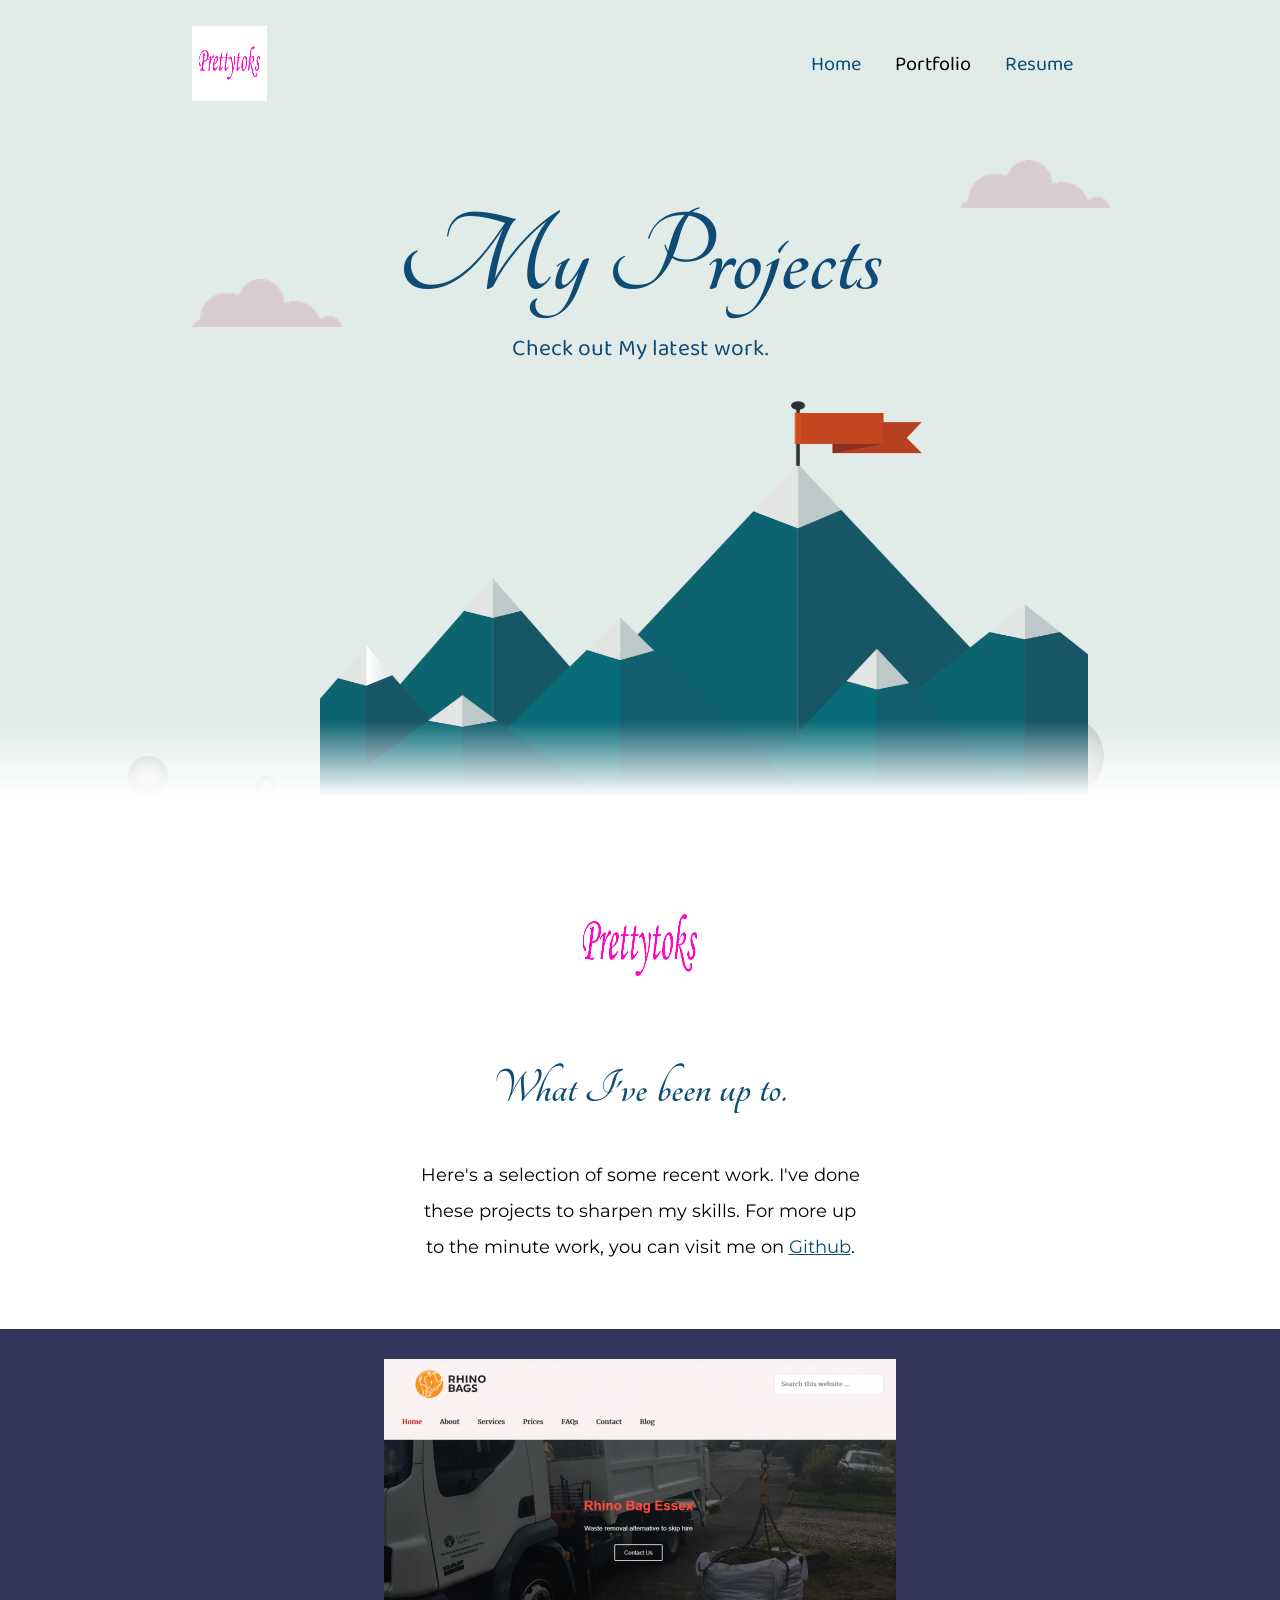
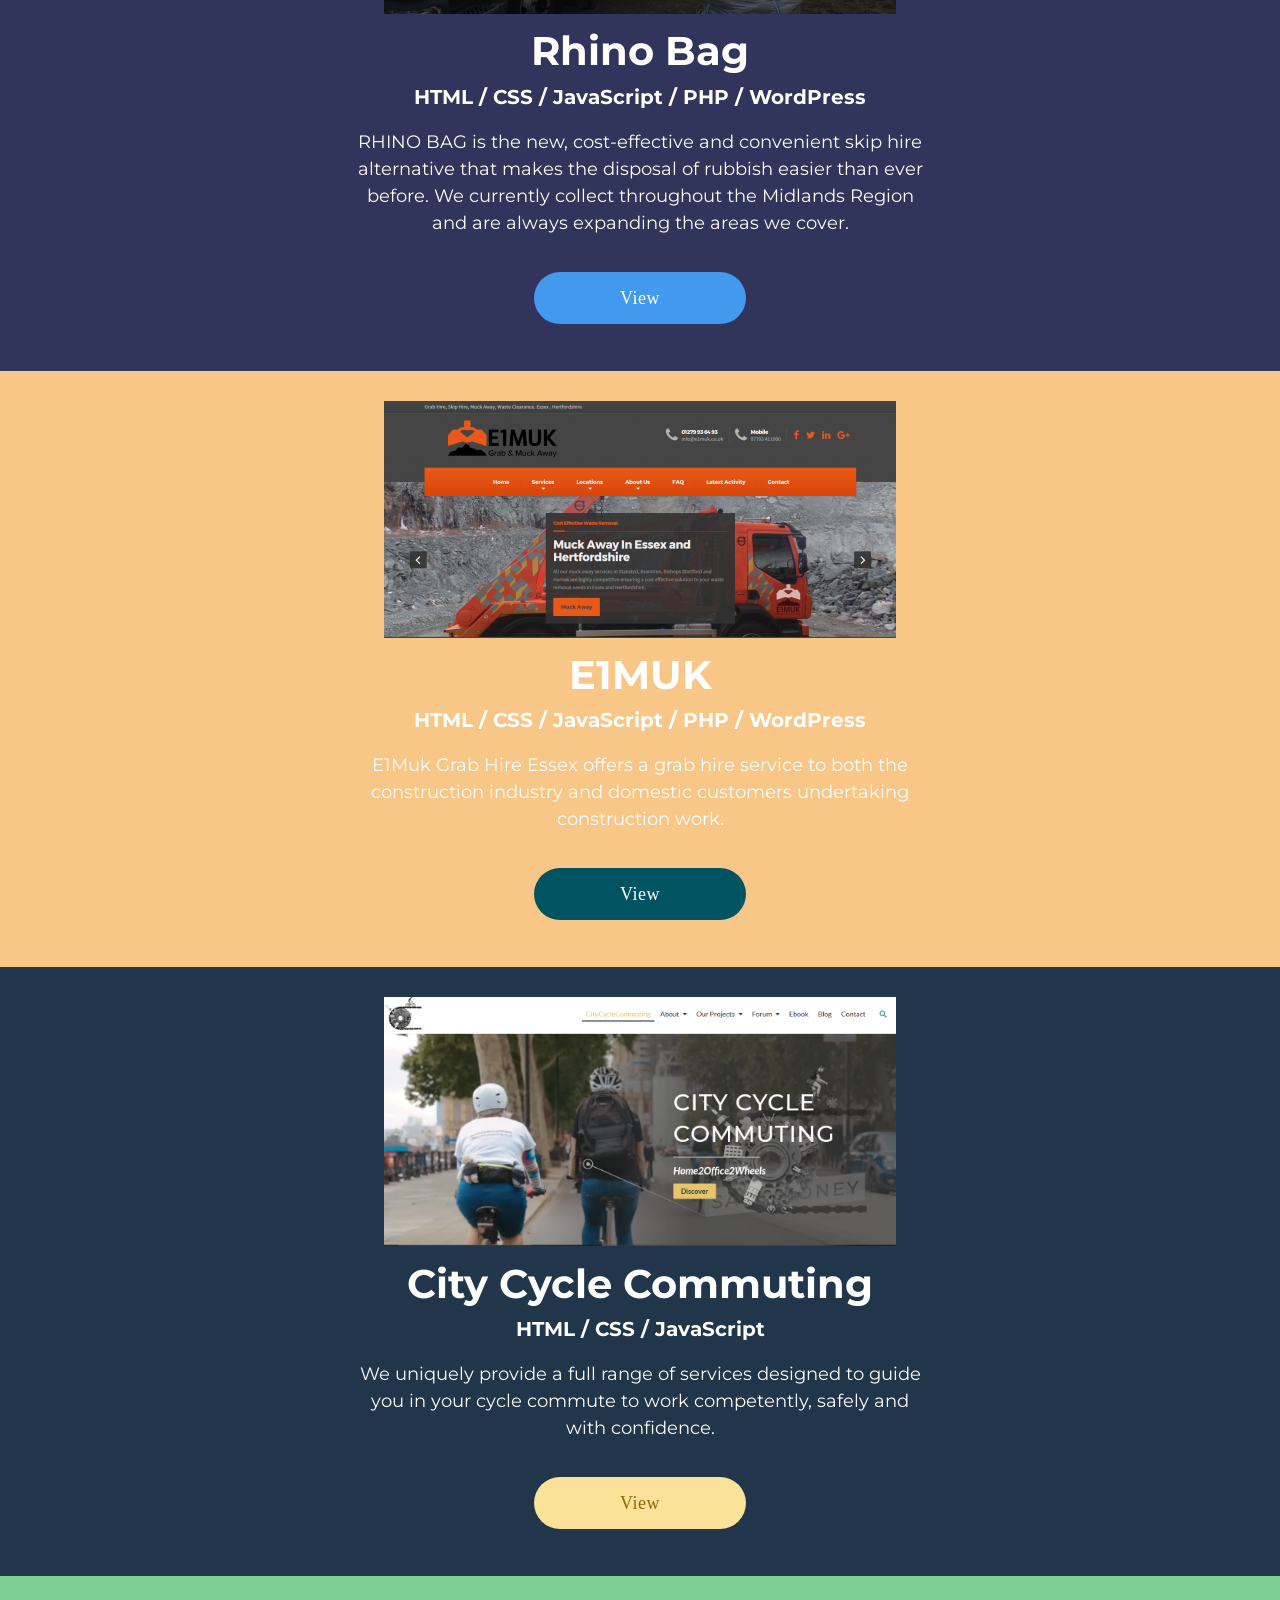
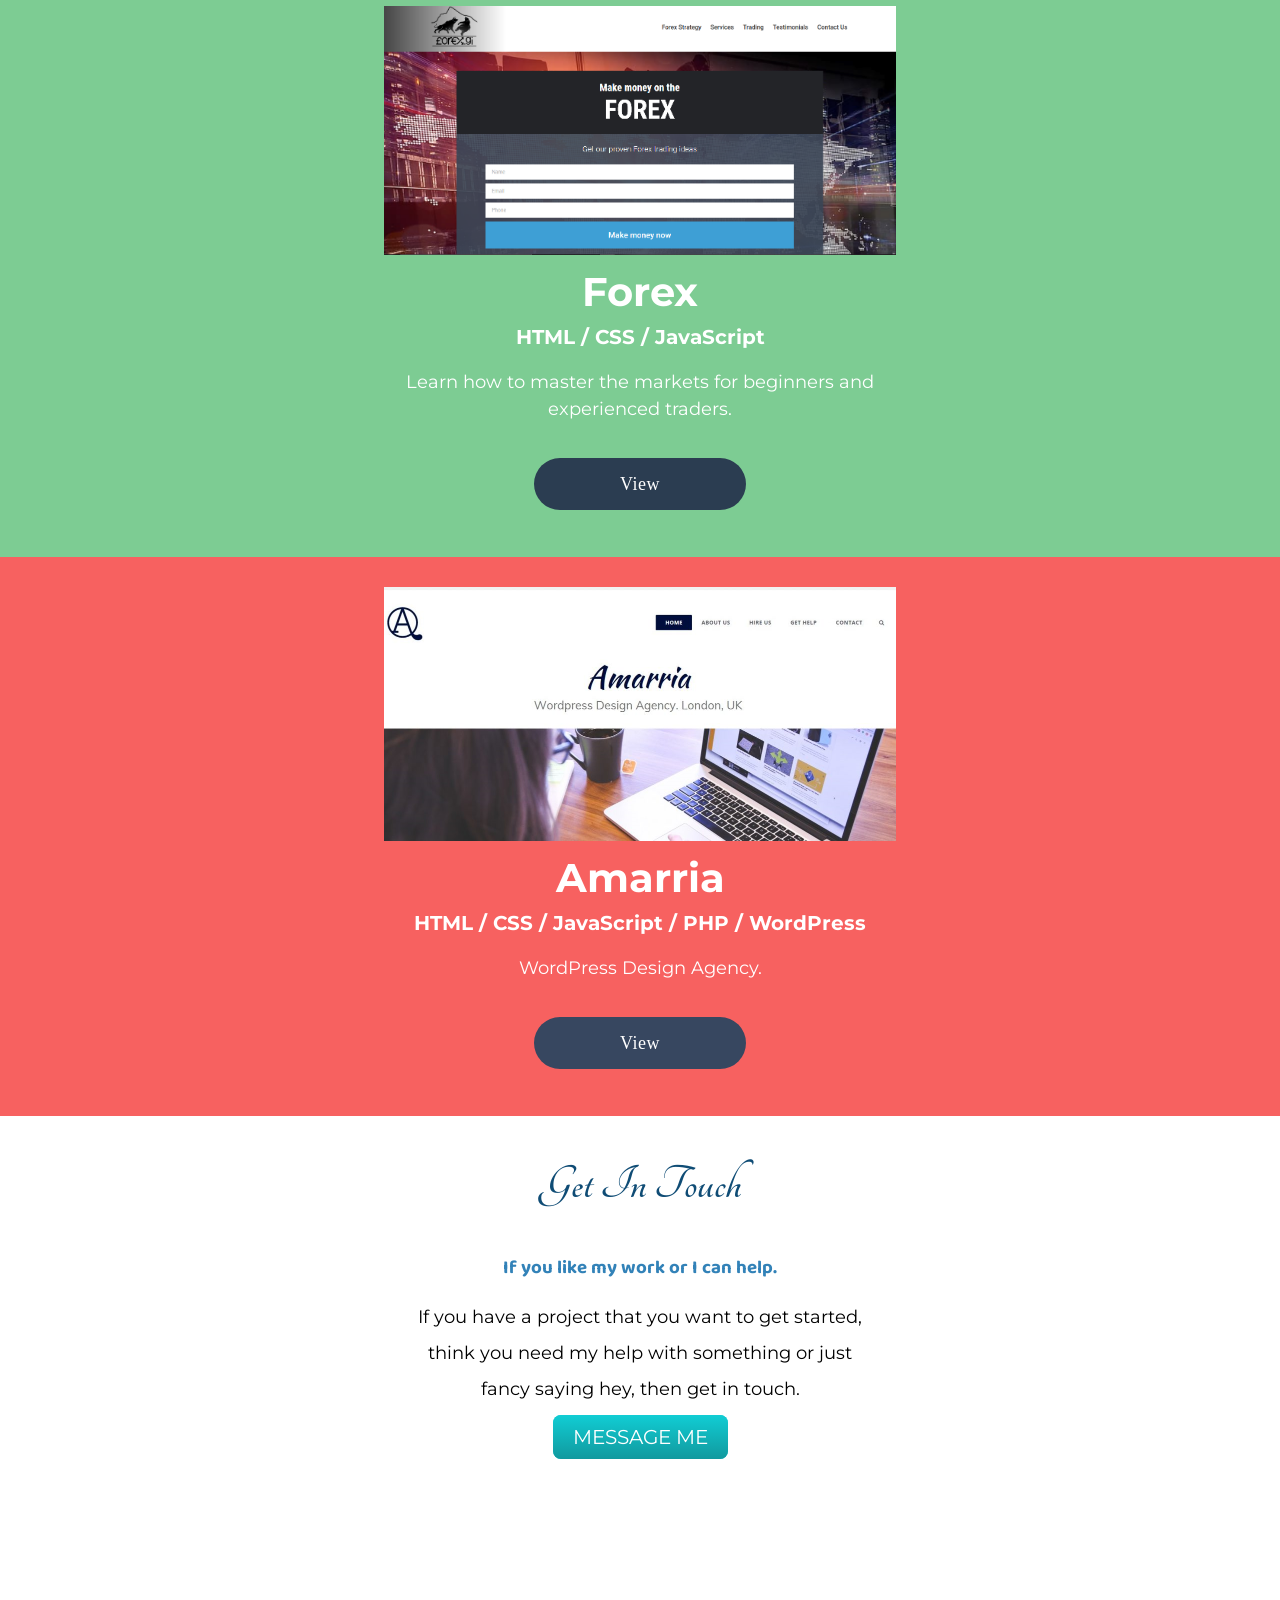
==== portfolio.html @ 6b9c1d4a "Link edit" ====
<!DOCTYPE html>
<html>
<head>
    <meta charset="utf-8">
    <title>Prettytoks</title>
    <link rel="stylesheet" type="text/css" href="style.css">
    <link rel="stylesheet" type="text/css" href="https://maxcdn.bootstrapcdn.com/font-awesome/4.7.0/css/font-awesome.min.css">
    <link href="https://fonts.googleapis.com/css?family=Montserrat|Baloo+Chettan+2|Tangerine&display=swap" rel="stylesheet">
    <link rel="icon" href="img/logo.png">
</head>
<body>
    <header>
        <img class="logo" src="img/logo.png">
        <nav>
            <ul>
                <li><a href="index.html">Home</a></li>
                <li><a class="active" href="portfolio.html">Portfolio</a></li>
                <li><a href="https://drive.google.com/file/d/1O6JESWXCIF2w8oDTI8jrohvckq7s5BS3/view?usp=sharing">Resume</a></li>
            </ul>
        </nav>
    </header>
    <div class="top-container">
        <img id="top-cloud" src="img/cloud.png" alt="cloud">
        <div class="Intro">
            <h1 id="h1">My Projects</h1>
            <p id="p1">Check out My latest work.</p>
        </div>
        <img id="bottom-cloud" src="img/cloud.png" alt="cloud">
        <img id="mountain" src="img/mountain2.png" alt="mountain-img">
        <div class="bubbles">
            <div class="bubble"></div>
            <div class="bubble"></div>
            <div class="bubble"></div>
            <div class="bubble"></div>
            <div class="bubble"></div>
            <div class="bubble"></div>
            <div class="bubble"></div>
            <div class="bubble"></div>
            <div class="bubble"></div>
            <div class="bubble"></div>
        </div>
    </div>
    <div class="middle-container">
        <div class="profile">
            <img class="midlogo" src="img/logo.png" alt="profilepic">
            <h2>What I've been up to.</h2>
            <p class="p2">Here's a selection of some recent work. I've done these projects to sharpen my skills. For more up to the minute work, you can visit me on <a class="projectslink" href="https://github.com/prettytoks">Github</a>.</p>
        </div>
        <div class="project1">
            <div class="content">
                <img class="project_img" src="img/project1.png">
                <h2 class="head">Rhino Bag </h2>
                <h3 class="head3">HTML / CSS / JavaScript / PHP / WordPress</h3>
                <p class="p3">RHINO BAG is the new, cost-effective and convenient skip hire alternative that makes the disposal of rubbish easier than ever before. We currently collect throughout the Midlands Region and are always expanding the areas we cover.</p>
                <a class="mainbtn" href="http://rhinobag.co.uk">View</a>
            </div>
        </div>
        <div class="project2">
            <div class="content">
                <img class="project_img" src="img/project2.png">
                <h2 class="head">E1MUK</h2>
                <h3 class="head3">HTML / CSS / JavaScript / PHP / WordPress</h3>
                <p class="p3">E1Muk Grab Hire Essex offers a grab hire service to both the construction industry and domestic customers undertaking construction work.</p>
                <a class="mainbtn btn2" href="http://e1muk.co.uk">View</a>
            </div>
        </div>
        <div class="project3">
            <div class="content">
                <img class="project_img" src="img/project3.png">
                <h2 class="head">City Cycle Commuting</h2>
                <h3 class="head3">HTML / CSS / JavaScript</h3>
                <p class="p3">We uniquely provide a full range of services designed to guide you in your cycle commute to work competently, safely and with confidence.</p>
                <a class="mainbtn btn3" href="https://citycyclecommuting.co.uk">View</a>
            </div>
        </div>
        <div class="project4">
            <div class="content">
                <img class="project_img" src="img/project4.png">
                <h2 class="head">Forex</h2>
                <h3 class="head3">HTML / CSS / JavaScript </h3>
                <p class="p3">Learn how to master the markets for beginners and experienced traders.</p>
                <a class="mainbtn btn4" href="https://forex.gi">View</a>
            </div>
        </div>
        <div class="project5">
            <div class="content">
                <img class="project_img" src="img/project5.png">
                <h2 class="head">Amarria</h2>
                <h3 class="head3">HTML / CSS / JavaScript / PHP / WordPress</h3>
                <p class="p3">WordPress Design Agency.</p>
                <a class="mainbtn btn5" href="http://prettytoks.tk">View</a>
            </div>
        </div>
        <div id="contact" class="contact-me">
            <h2>Get In Touch</h2>
            <h3>If you like my work or I can help.</h3>
            <p class="p2">If you have a project that you want to get started, think you need my help with something or just fancy saying hey, then get in touch.</p>
            <a class="btn" href="mailto:prettytoks@gmail.com">MESSAGE ME</a>
        </div>
    </div>
    <footer id="f">
        <img class="flogo" src="img/logo.png">
        <div class="link">
            <a class="footer-link" href="index.html">Home</a>
            <a class="footer-link" href="portfolio.html">Portfolio</a>
            <a class="footer-link" href="https://drive.google.com/file/d/1O6JESWXCIF2w8oDTI8jrohvckq7s5BS3/view?usp=sharing">Resume</a>
        </div>
        <div class="footer-social-icons">
            <ul>
                <li><a href="https://www.github.com/prettytoks"><i class="fa fa-github" aria-hidden="true"></i></a></li>
                <li><a href="https://stackoverflow.com/users/5584033/cindy-ogidi"><i class="fa fa-stack-overflow" aria-hidden="true"></i></a></li>
                <li><a href="https://www.linkedin.com/in/cindy-ogidi-5b65b1109"><i class="fa fa-linkedin" aria-hidden="true"></i></a></li>
                <li><a href="https://www.instagram.com/prettytoks"><i class="fa fa-instagram" aria-hidden="true"></i></a></li>
            </ul>
        </div>
        <p class="copyright">© 2021 <a href="http://prettytoks.tk" class="f-link">Prettytoks.</a> All rights reserved.</p>
    </footer>
    <script type="text/javascript" src="main.js"></script>
</body>
</html>
---- style.css ----
body{
	margin: 0;
}
h1{
	color: #0f4c75;
	font-family: 'Tangerine', cursive;
	font-size: 135px;
	margin: 50px auto 0 auto;
  text-align: center;
}
#h1{
  color: #0f4c75;
	font-family: 'Tangerine', cursive;
	font-size: 120px;
	margin: 50px auto 0 auto;
  text-align: center;
}
#p1{
	color: #0f4c75;
	font-family: 'Baloo Chettan 2', cursive;
	font-size: 23px;
	font-weight: 400;
  text-align: center;
  margin: 0;
}
.p2{
    line-height: 2;
	display: block;
	font-family: 'Montserrat', sans-serif;
	font-weight: normal;
	font-size: 18px;
	padding: 0 15% 0 15%;
}
h2{
   color: #0f4c75;
   font-family: 'Tangerine', cursive;
   font-size: 50px;
}
h3{
  font-family: 'Baloo Chettan 2', cursive;	
  color: #3282b8;
  padding: 0;
}
.h3_1{
  color: #000;
}
.head{
  color: #fff;
  font-family: 'Montserrat', sans-serif;
  font-size: 40px;
  line-height: 0;
}
.head3{
  color: #fff;
  font-family: 'Montserrat', sans-serif;
  font-size: 20px;
  padding: 0;
}
p{
	line-height: 2;
	display: block;
	font-family: 'Montserrat', sans-serif;
	font-weight: normal;
	font-size: 16px;
	padding: 0 auto 0 auto;
}
.p3{
  line-height: 1.5;
	font-family: 'Montserrat', sans-serif;
	font-weight: normal;
	font-size: 18px;
  padding: 0 5% 0 5%;
  color: #fff;
}
.projectslink{
  color: #0f4c75;
  font-family: 'Montserrat', sans-serif;
}
.projectslink:hover{
  color: #000;
}
hr{
	margin: 80px auto 80px auto;
	border-style: dotted none none;
	border-width: 5px;
	width: 5%;
	border-color: #3282b8;

}
.f-link{
  color: orange;
  text-decoration: none;
}

header{
  background-color: #e1ebe8;
  display: flex;
  justify-content: space-between;
  align-items: center;
  padding: 2% 15%;
}
.logo{
	width: 75px;
	height: 75px;
	cursor: pointer;
}
ul{
	list-style: none;
}
ul li{
	display: inline-block;
	padding: 0px 15px;
}
ul li a{
	transition: all 0.3s ease 0s;
	text-decoration: none;
	font-size: 20px;
	font-family: 'Baloo Chettan 2', cursive;
	color: #0f4c75;
}
ul li a.active{
	color: black;
}
ul li a:hover{
	color: #1b262c;
}
.top-container {
  width: 100%;
  height: 650px;
  background-color: #e1ebe8;
  margin: 0;
  position: relative;
  overflow: hidden;
  padding-top: 20px;
}
.top-container:before {
  content: '';
  position: absolute;
  bottom: 0;
  width: 100%;
  height: 75px;
  z-index: 1000;
  background: linear-gradient(transparent, #fff);
}
.bubbles{
  position: absolute;
  width: 100%;
  height: 100%;
  top: 0;
  left: 0;
  overflow: hidden;
  z-index: 0;
  background: transparent;
}
.bubble{
  position: absolute;
  bottom: 0;
  background: radial-gradient( #fff,#666666);
  border-radius: 50%;
  opacity: 0.4;
  animation: flying 10s infinite ease-in;
}
.bubble:nth-child(1){
  width: 40px;
  height: 40px;
  left: 10%;
  animation-duration: 8s;
}
.bubble:nth-child(2){
  width: 20px;
  height: 20px;
  left: 20%;
  animation-duration: 5s;
  animation-delay: 1s;
}
.bubble:nth-child(3){
  width: 50px;
  height: 50px;
  left: 35%;
  animation-duration: 5s;
  animation-delay: 2s;
}
.bubble:nth-child(4){
  width: 80px;
  height: 80px;
  left: 50%;
  animation-duration: 10s;
  animation-delay: 0s;
}
.bubble:nth-child(5){
  width: 35px;
  height: 35px;
  left: 55%;
  animation-duration: 6s;
  animation-delay: 1s;
}
.bubble:nth-child(6){
  width: 45px;
  height: 45px;
  left: 40%;
  animation-duration: 8s;
  animation-delay: 3s;
}
.bubble:nth-child(7){
  width: 25px;
  height: 25px;
  left: 75%;
  animation-duration: 7s;
  animation-delay: 2s;
}
.bubble:nth-child(8){
  width: 80px;
  height: 80px;
  left: 80%;
  animation-duration: 6s;
  animation-delay: 1s;
}
.bubble:nth-child(9){
  width: 15px;
  height: 15px;
  left: 70%;
  animation-duration: 9s;
  animation-delay: 0s;
}
.bubble:nth-child(10){
  width: 40px;
  height: 40px;
  left: 25%;
  animation-duration: 5s;
  animation-delay: 3s;
}
@keyframes flying{
  0%{
    bottom: -100px;
    transform: translateX(0);
  }
  50%{
    transform: translateX(100px);
  }
  100%{
    bottom: 1480px;
    transform: translateX(-200px);
  }
}
.middle-container{
	background-color: white;
	text-align: center;
}
.profile{
	width: 50%;
	margin-left: 25%;
	margin-bottom: 5%;
}
.skills {
  width: 50%;
  margin-left: 25%;
  text-align: center;
}
.skill_img{
  width: 80px;
  margin: 0 15px;
}
.project1{
  width: 100%;
  height: auto;
  background: #31355b;
}
.content{
  width: 50%;
  margin-left: 25%;
  padding-bottom: 30px;
}
.project_img{
  width: 80%;
  height: auto;
  padding: 30px 0 0 0;
}
.mainbtn{
  color: #fff;
  background: #4299ed;
  border-radius: 30px;
  padding: 16px 86px;
  text-align: center;
  letter-spacing: 0.5px;
  text-decoration: none;
  line-height: 86px;
  font-size: 18px;
  margin-top: 30px;
  transition: 0.8s all;
  margin-bottom: 40px;
}
.mainbtn:hover{
  color:#fff;
  background: #1680e6;
}
.btn2{
	background: #005361;
}
.btn2:hover{
	background: #00272e;
}
.btn3{
	color: #8c6c07;
    background: #fae298;
}
.btn3:hover{
	background: #f8d467;
	color: #8c6c07;
}
.btn4{
  background: #2b3d51;
}
.btn4:hover{
  background: #192430;
}  
.btn5{
  background: #374760;
}
.btn5:hover{
  background: #242f40;
}
.project2{
  width: 100%;
  height: auto;
  background: #f8c687;
}
.project3{
	width: 100%;
    height: auto;
	background: #21364b;
}
.project4{
  width: 100%;
  height: auto;
  background: #7dcc93;
}
.project5{
  width: 100%;
  height: auto;
  background: #f76160;
}
.contact-me{
	width: 50%;
	margin-left: 25%;
	margin-bottom: 20%;
}

#top-cloud {
  position: absolute;
  right: 14%;
  top: 5%;
  z-index: 9;
}

#bottom-cloud {
  position: absolute;
  left: 14%;
  bottom: 70%;
  z-index: 10;
}
#mountain{
  position: absolute;
	width: 60%;
	height: 400px;
	bottom: 0;
  left: 25%;
  z-index: 1;
  
}
.midlogo{
	width: 140px;
	height: 140px;
	padding-top: 80px;
}
#f{
	position: fixed;
  bottom: 0;
  overflow: hidden;
  z-index: -1;
	background-color: #1b262c;
	width: 100%;
	height: 220px;
	
}
.flogo{
	width: 85px;
	height: 85px;
	position: absolute;
	left: 15%;
	top: 33%;
}
.link{
	display: flex;
	position: absolute;
	top: 5%;
	left: 41%;
}
.footer-link{
  color: #11999E;
  font-family: 'Baloo Chettan 2', cursive;
  margin: 15px 12px;
  text-decoration: none;
  font-size: 20px;
}

.footer-link:hover {
  color: #EAF6F6;
}
.footer-social-icons ul{
    margin: 0px;
    padding: 0px;
    display: flex;
    position: absolute;
    top: 40%;
    left: 50%;
    transform: translate(-50%);
}
.footer-social-icons ul li{
    margin: 0 15px;
    list-style: none;
}
.footer-social-icons ul li a{
    position: relative;
    display: block;
    width: 70px;
    height: 70px;
    text-align: center;
    line-height: 70px;
    background: #fff;
    border-radius: 50%;
    font-size: 30px;
    color: #666;
    transition: -5s;
}
.footer-social-icons ul li a:before{
    content: "";
    position: absolute;
    left: 0;
    width: 100%;
    height: 100%;
    border-radius: 50%;
    background: #11999E;
    transition: .5s;
    transform: scale(.9);
    z-index: -1;
}
.footer-social-icons ul li a:hover:before{
    transform: scale(1.1);
    box-shadow: 0 0 15px #11999E;
}
.footer-social-icons ul li a:hover{
    color: #11999E;
    box-shadow: 0 0 5px #11999E;
    text-shadow: 0 0 5px #11999E;
}
.copyright {
  position: absolute;
  bottom: 1%;
  left: 41%;
  text-align: center;	
  color: #EAF6F6;
  font-size: 0.85rem;
}
.btn {
  background: #11cdd4;
  background-image: -webkit-linear-gradient(top, #11cdd4, #11999e);
  background-image: -moz-linear-gradient(top, #11cdd4, #11999e);
  background-image: -ms-linear-gradient(top, #11cdd4, #11999e);
  background-image: -o-linear-gradient(top, #11cdd4, #11999e);
  background-image: linear-gradient(to bottom, #11cdd4, #11999e);
  -webkit-border-radius: 25;
  -moz-border-radius: 225;
  border-radius: 8px;
  font-family: 'Montserrat', sans-serif;
  color: #ffffff;
  font-size: 20px;
  padding: 10px 20px 10px 20px;
  text-decoration: none;
}

.btn:hover {
  background: #30e3cb;
  background-image: -webkit-linear-gradient(top, #30e3cb, #2bc4ad);
  background-image: -moz-linear-gradient(top, #30e3cb, #2bc4ad);
  background-image: -ms-linear-gradient(top, #30e3cb, #2bc4ad);
  background-image: -o-linear-gradient(top, #30e3cb, #2bc4ad);
  background-image: linear-gradient(to bottom, #30e3cb, #2bc4ad);
  text-decoration: none;
}

.showcase{
  height: auto;
  background: #fff;
  padding-top: 10%;
  text-align: center;
}

.card-conatiner{
  width: 60%;
}

.card{
  margin: 3% 2%;
  border: 1px solid #3282b8;
  display: inline-block;
  justify-content: space-between;
}

.card-img-top{
  width: 100%;
  height: 9rem;
}

.butn{
  transition: all 0.3s ease 0s;
  text-decoration: none;
  font-size: 1.2rem;
  font-family: 'Baloo Chettan 2', cursive;
  color: #0f4c75;
  padding: 0 3%;
}

.butn:hover{
  color: #000;
}

@media screen and (max-width: 1050px){
  header{
    padding: 3% 5%;
  }
  .logo{
    width: 180px;
    height: 180px;
  }
  ul li a{
    font-size: 3rem;
  }
  h1{
    font-size: 250px;
    margin: 280px auto 0 auto;
  }
  #h1{
    font-size: 220px;
    margin: 280px auto 0 auto;
  }
  #p1{
    font-size: 3rem;
  }
  .top-container {
    height: 1400px;
  }
  #top-cloud{
    right: 4%;
    top: 10%;
    width: 250px;
    height: auto;
  }
  #bottom-cloud{
    width: 250px;
    height: auto;
    left: 2%;
    bottom: 45%;
  }
  #mountain{
    width: 100%;
    height: 650px;
    left: 0;
    bottom: 0;
  }
  .profile{
    width: 90%;
    margin-left: 5%;
  }
  .midlogo{
    width: 310px;
    height: 310px;
  }
  h2{
    font-size: 140px;
  }
  .p2{
    line-height: 1.2;
    font-size: 60px;
    padding: 0;
  }
  hr{
    width: 10%;
    border-width: 10px;
  }
  .skills{
    width: 90%;
    margin-left: 5%;
  }
  .timelineContent{
    width: 90%;
  }
  h3{
    font-size: 60px;
  }
  p{
    line-height: 1.2;
    font-size: 60px;
  }
  .head{
    font-size: 80px;
    line-height: 1.2;
  }
  .head3{
    font-size: 54px;
    line-height: 1;
  }
  .p3{
    font-size: 45px;
  }
  .front{
    width: 45%;
  }
  .py{
    width: 45%;
  }
  .btn{
    font-size: 40px;
    border-radius: 35px;
  }
  .content{
    width: 90%;
    margin-left: 5%;
    padding-bottom: 30px;
  }
  .skill_img{
    width: 160px;
  }
  .project_img{
    width: 100%;
    height: auto;
    padding: 10% 0 5% 0;
  }
  .mainbtn{
    line-height: 200px;
    padding: 20px 150px;
    border-radius: 0%;
    font-size: 30px;
  }
  .contact-me{
    margin-bottom: 100%;
    width: 90%;
    margin-left: 5%;
  }
  #f{
    height: 800px;
  }
  .flogo{
    top: 10%;
    left: 38%;
    width: 240px;
    height: 240px;
  }
  .link{
    top: 45%;
    left: 20%;
  }
  .footer-link{
    font-size: 50px;
  }
  .switch{
    font-size: 50px;
    padding: 28px 35px;
    right: 27%;
  }
  .footer-social-icons ul{
    top: 62%;
    left: 50%;
  }
  .footer-social-icons ul li a{
    width: 150px;
    height: 150px;
    font-size: 80px;
    line-height: 145px;
  }
  .copyright{
    font-size: 2rem;
    left: 16%;
  }
  .card-container{
    width: 100%;
    height: auto;
    margin: 1% 0;
  }
  .card{
    display: block;
    width: 100%;
    margin: 3% 35%;
  }
}
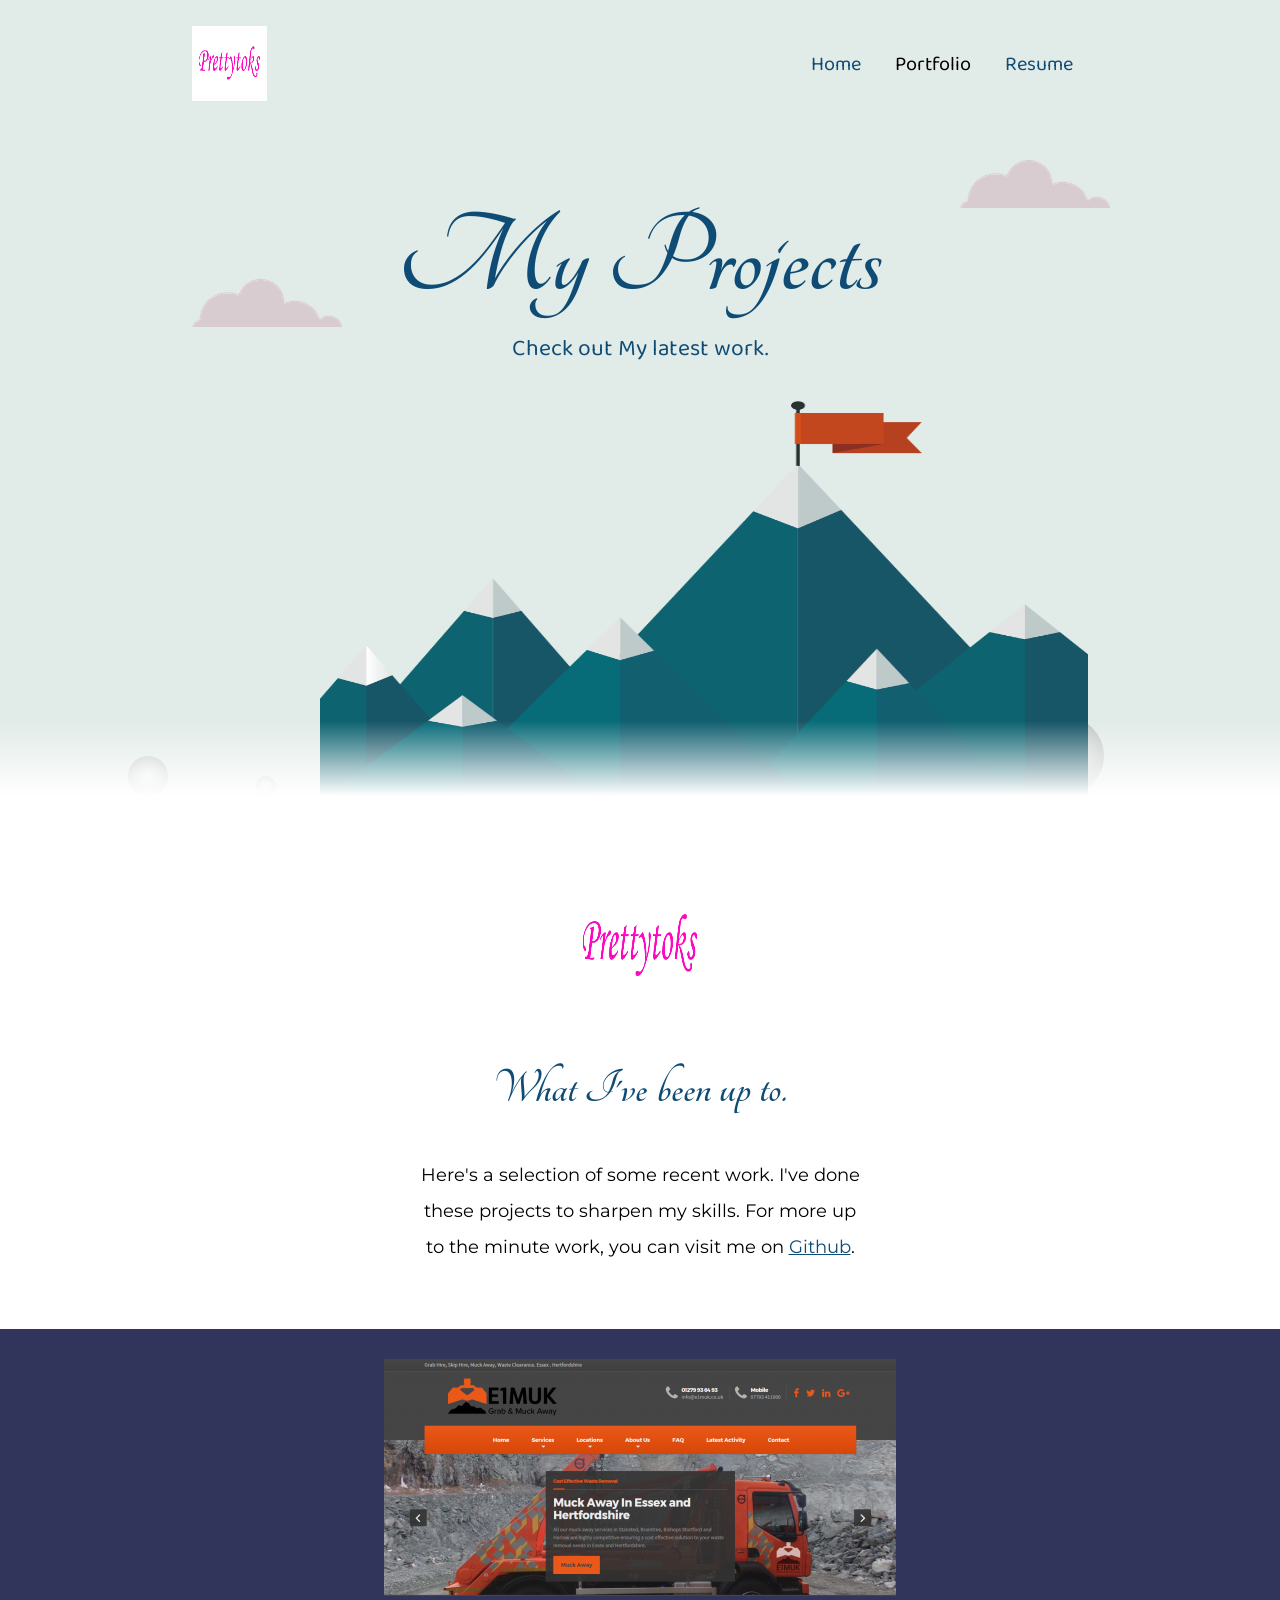
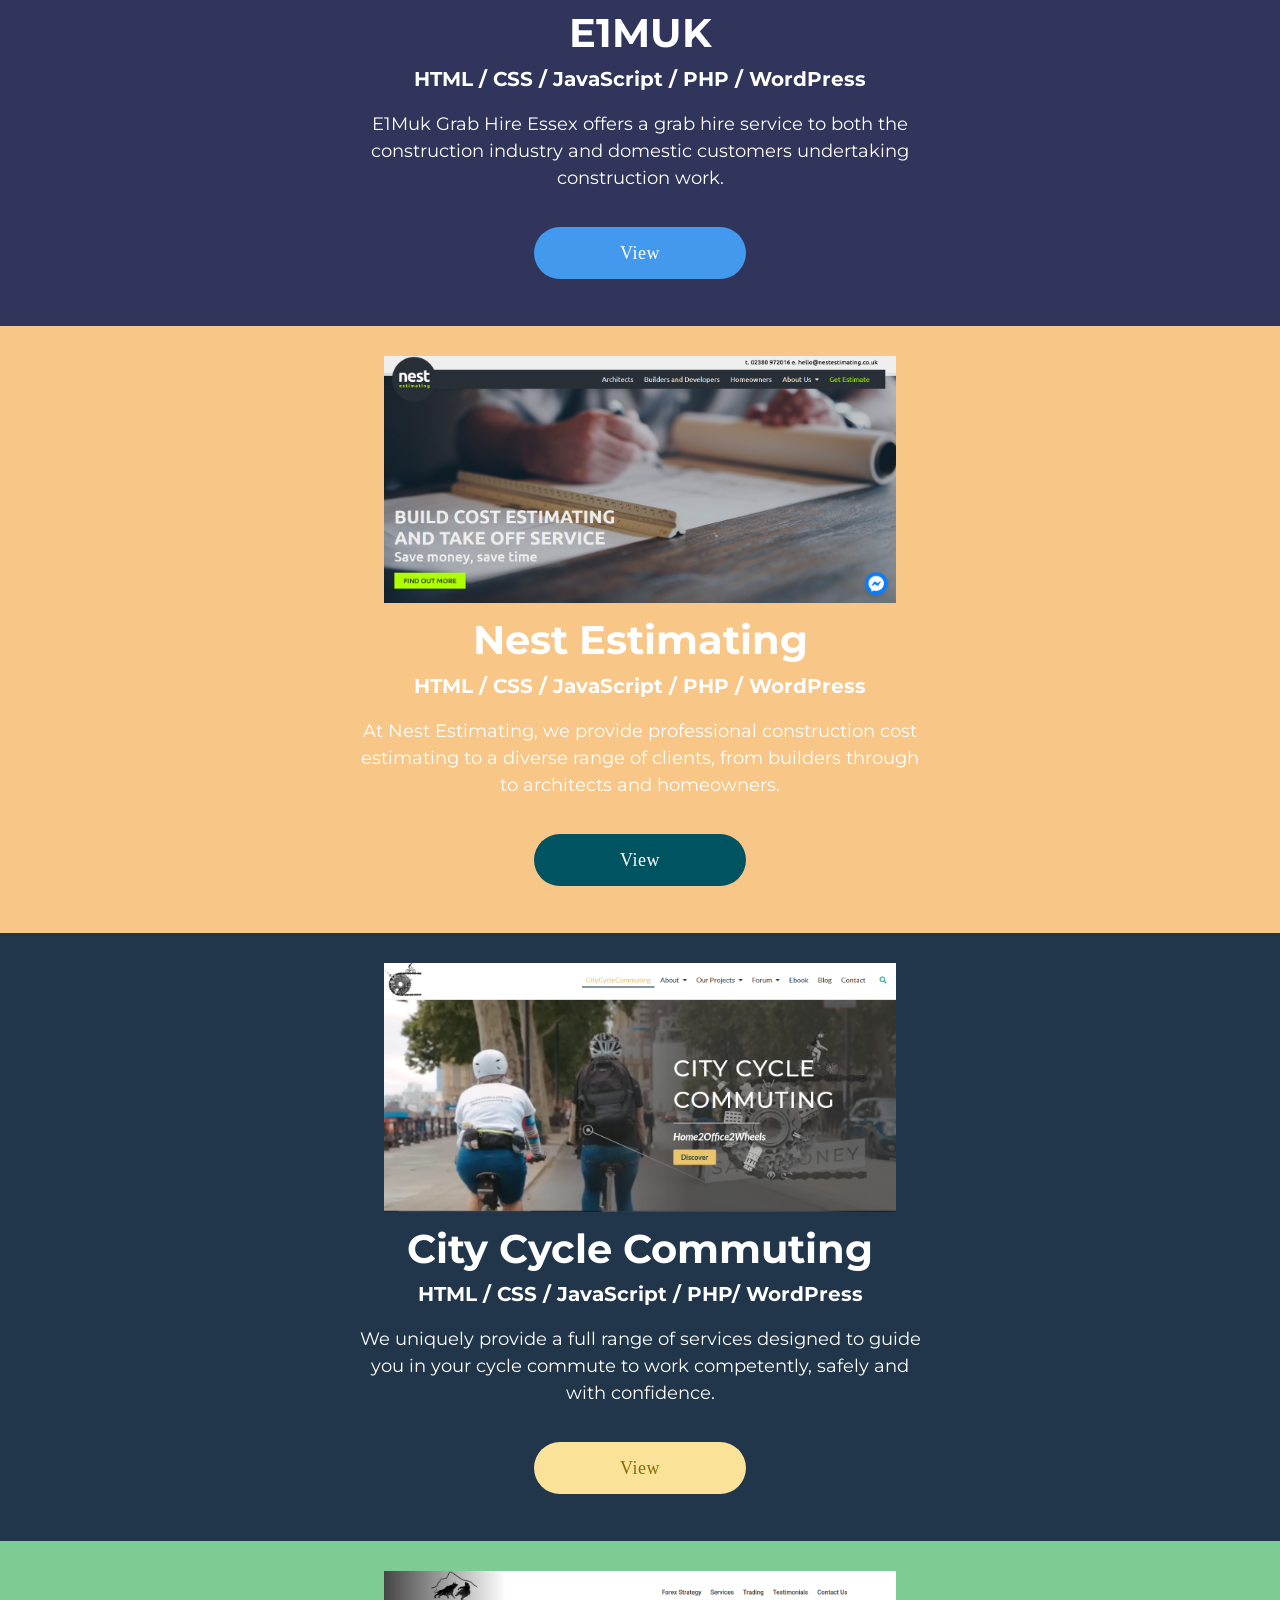
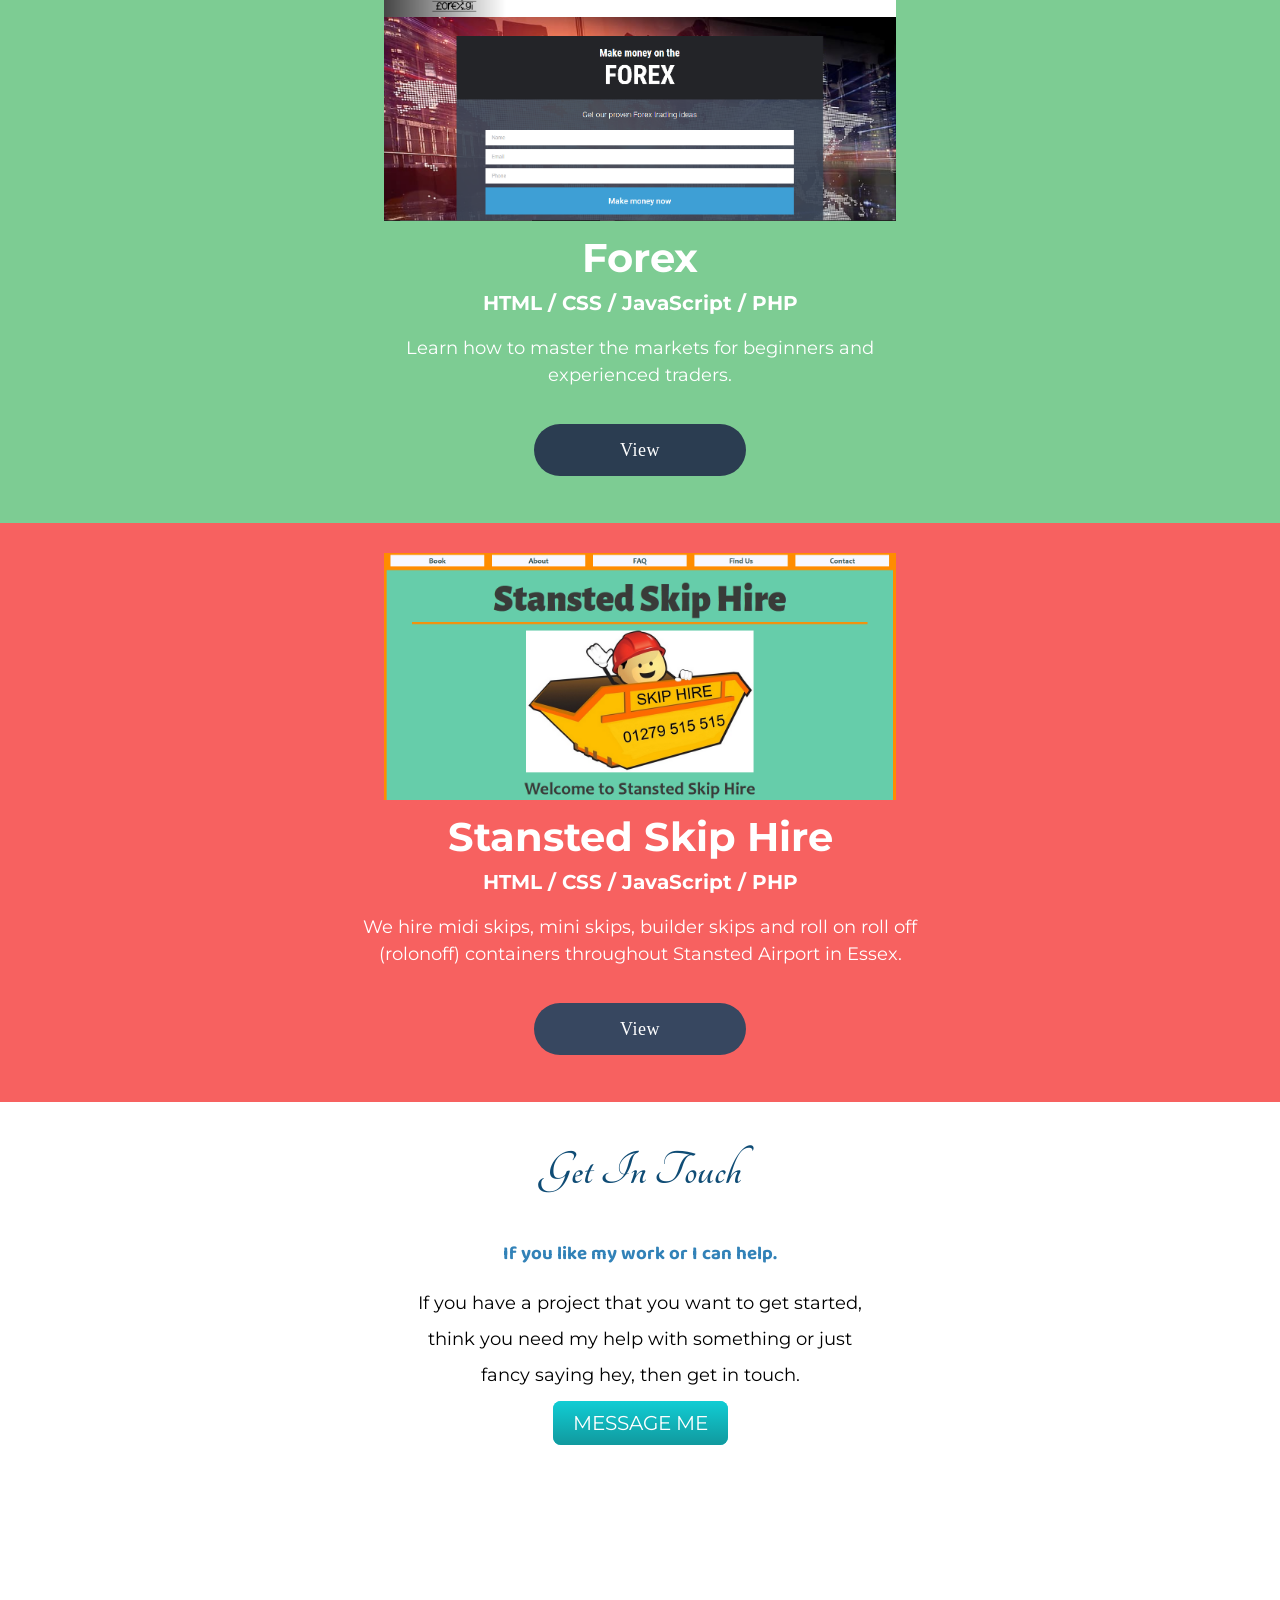
==== commit 49867600: "changed urls" ====
--- a/portfolio.html
+++ b/portfolio.html
@@ -49,26 +49,26 @@
         <div class="project1">
             <div class="content">
                 <img class="project_img" src="img/project1.png">
-                <h2 class="head">Rhino Bag </h2>
+                <h2 class="head">E1MUK</h2>
                 <h3 class="head3">HTML / CSS / JavaScript / PHP / WordPress</h3>
-                <p class="p3">RHINO BAG is the new, cost-effective and convenient skip hire alternative that makes the disposal of rubbish easier than ever before. We currently collect throughout the Midlands Region and are always expanding the areas we cover.</p>
-                <a class="mainbtn" href="http://rhinobag.co.uk">View</a>
+                <p class="p3">E1Muk Grab Hire Essex offers a grab hire service to both the construction industry and domestic customers undertaking construction work.</p>
+                <a class="mainbtn" href="http://e1muk.co.uk/">View</a>
             </div>
         </div>
         <div class="project2">
             <div class="content">
                 <img class="project_img" src="img/project2.png">
-                <h2 class="head">E1MUK</h2>
+                <h2 class="head">Nest Estimating</h2>
                 <h3 class="head3">HTML / CSS / JavaScript / PHP / WordPress</h3>
-                <p class="p3">E1Muk Grab Hire Essex offers a grab hire service to both the construction industry and domestic customers undertaking construction work.</p>
-                <a class="mainbtn btn2" href="http://e1muk.co.uk">View</a>
+                <p class="p3">At Nest Estimating, we provide professional construction cost estimating to a diverse range of clients, from builders through to architects and homeowners.</p>
+                <a class="mainbtn btn2" href="https://www.nestestimating.co.uk/">View</a>
             </div>
         </div>
         <div class="project3">
             <div class="content">
                 <img class="project_img" src="img/project3.png">
                 <h2 class="head">City Cycle Commuting</h2>
-                <h3 class="head3">HTML / CSS / JavaScript</h3>
+                <h3 class="head3">HTML / CSS / JavaScript / PHP/ WordPress</h3>
                 <p class="p3">We uniquely provide a full range of services designed to guide you in your cycle commute to work competently, safely and with confidence.</p>
                 <a class="mainbtn btn3" href="https://citycyclecommuting.co.uk">View</a>
             </div>
@@ -77,7 +77,7 @@
             <div class="content">
                 <img class="project_img" src="img/project4.png">
                 <h2 class="head">Forex</h2>
-                <h3 class="head3">HTML / CSS / JavaScript </h3>
+                <h3 class="head3">HTML / CSS / JavaScript / PHP </h3>
                 <p class="p3">Learn how to master the markets for beginners and experienced traders.</p>
                 <a class="mainbtn btn4" href="https://forex.gi">View</a>
             </div>
@@ -85,10 +85,10 @@
         <div class="project5">
             <div class="content">
                 <img class="project_img" src="img/project5.png">
-                <h2 class="head">Amarria</h2>
-                <h3 class="head3">HTML / CSS / JavaScript / PHP / WordPress</h3>
-                <p class="p3">WordPress Design Agency.</p>
-                <a class="mainbtn btn5" href="http://prettytoks.tk">View</a>
+                <h2 class="head">Stansted Skip Hire </h2>
+                <h3 class="head3">HTML / CSS / JavaScript / PHP </h3>
+                <p class="p3">We hire midi skips, mini skips, builder skips and roll on roll off (rolonoff) containers throughout Stansted Airport in Essex. </p>
+                <a class="mainbtn btn5" href="http://skiphirestansted.com/">View</a>
             </div>
         </div>
         <div id="contact" class="contact-me">
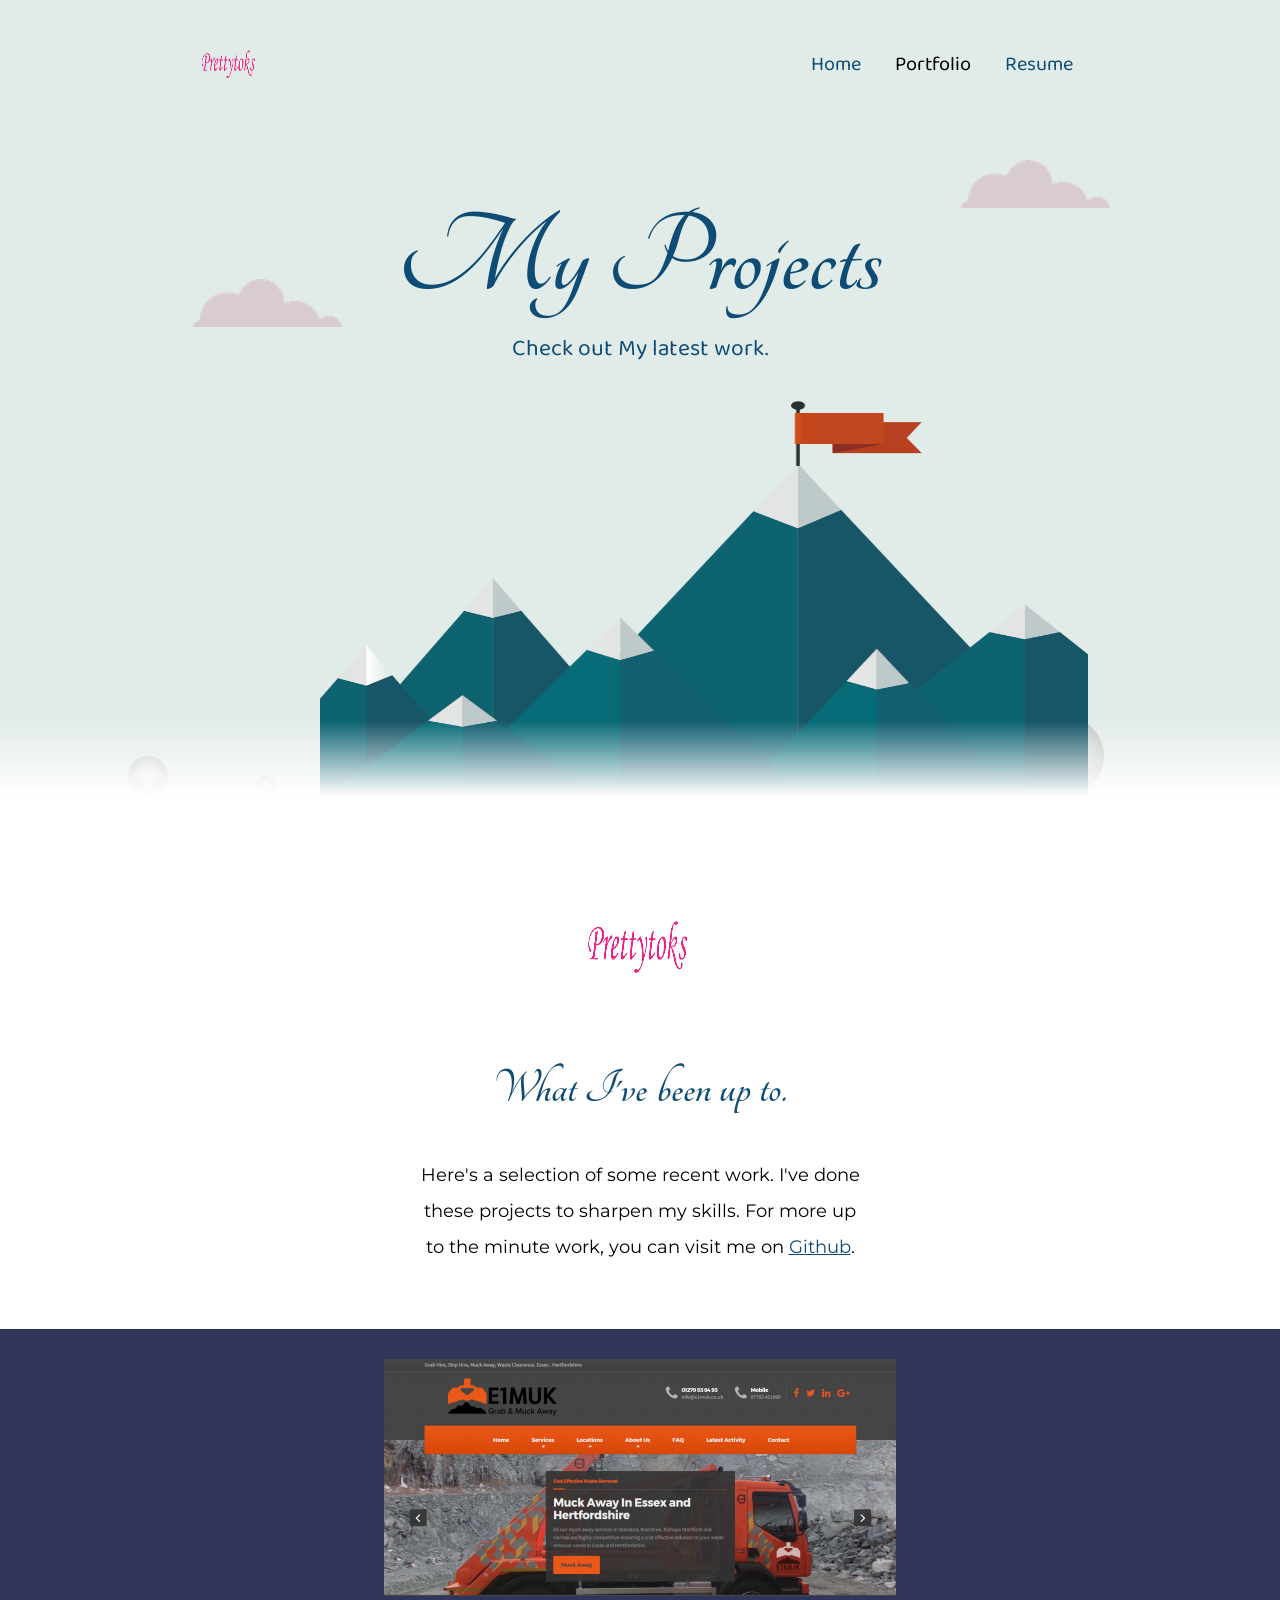
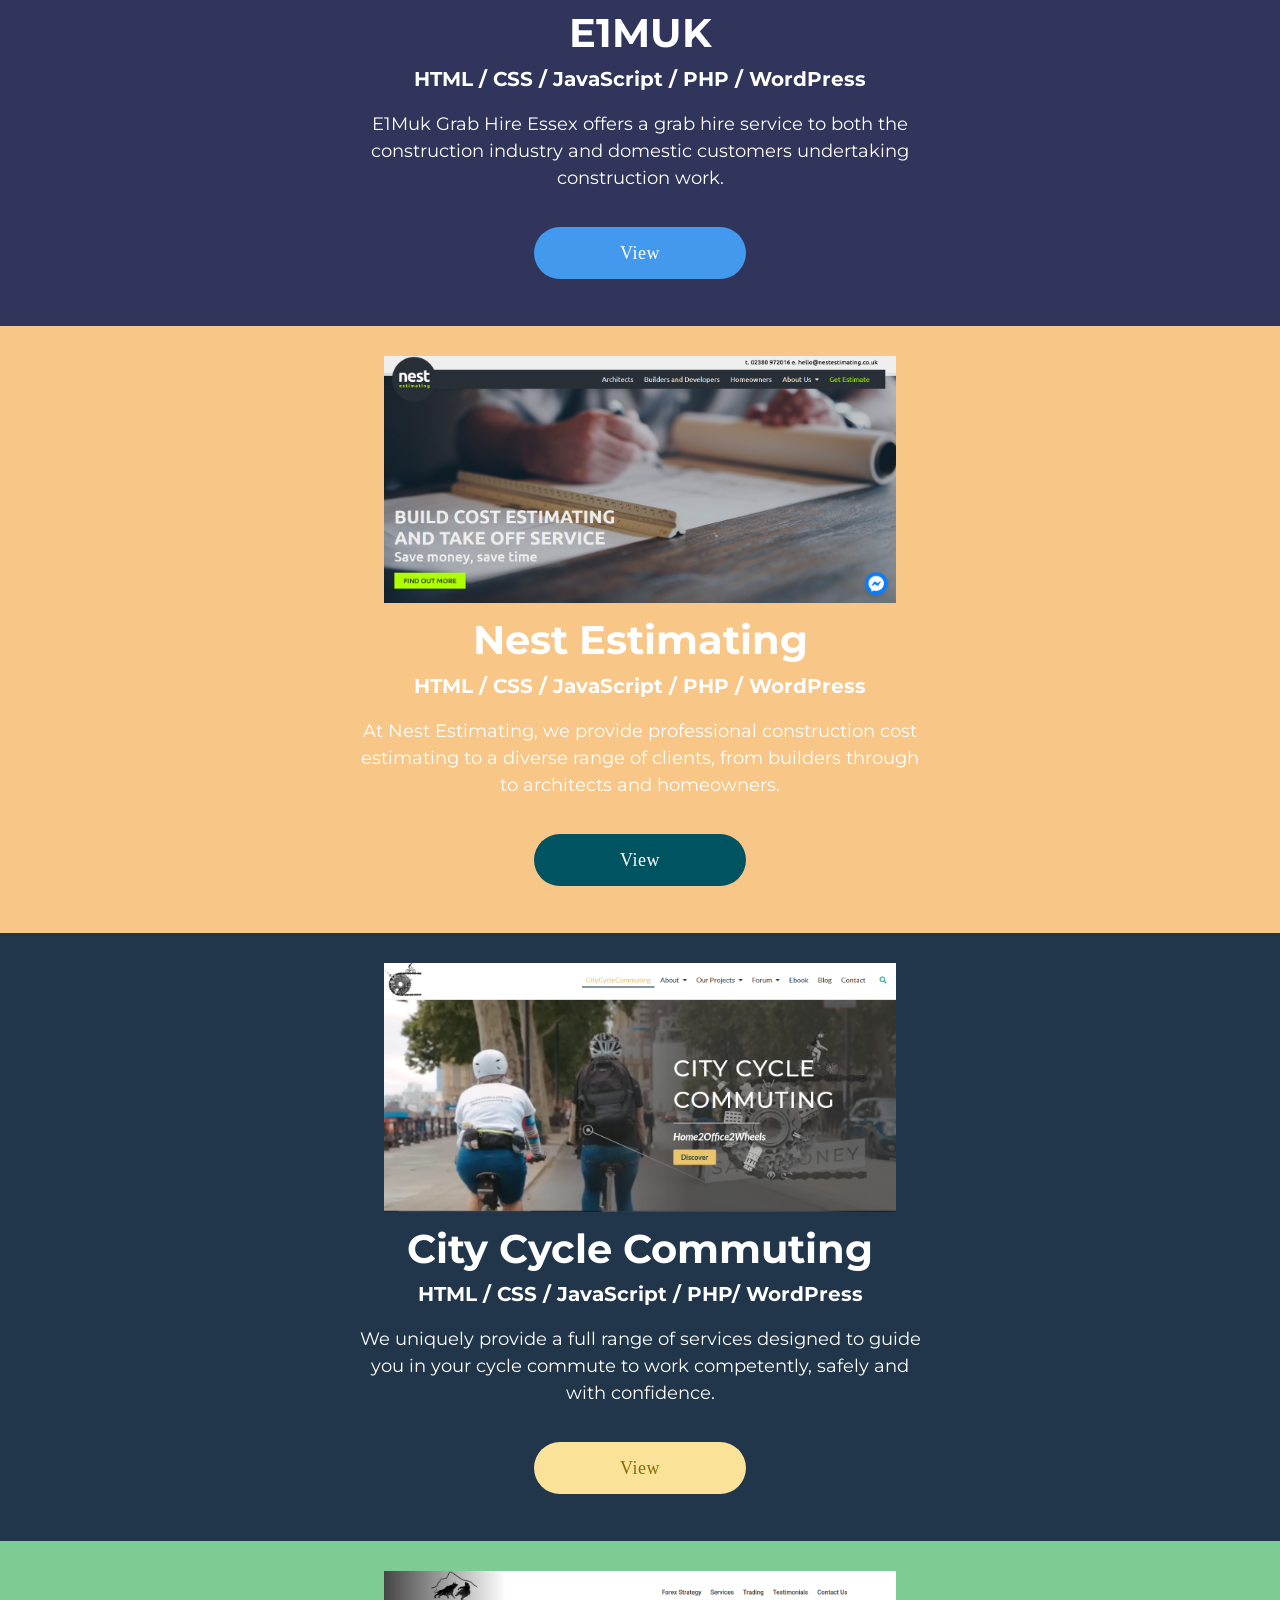
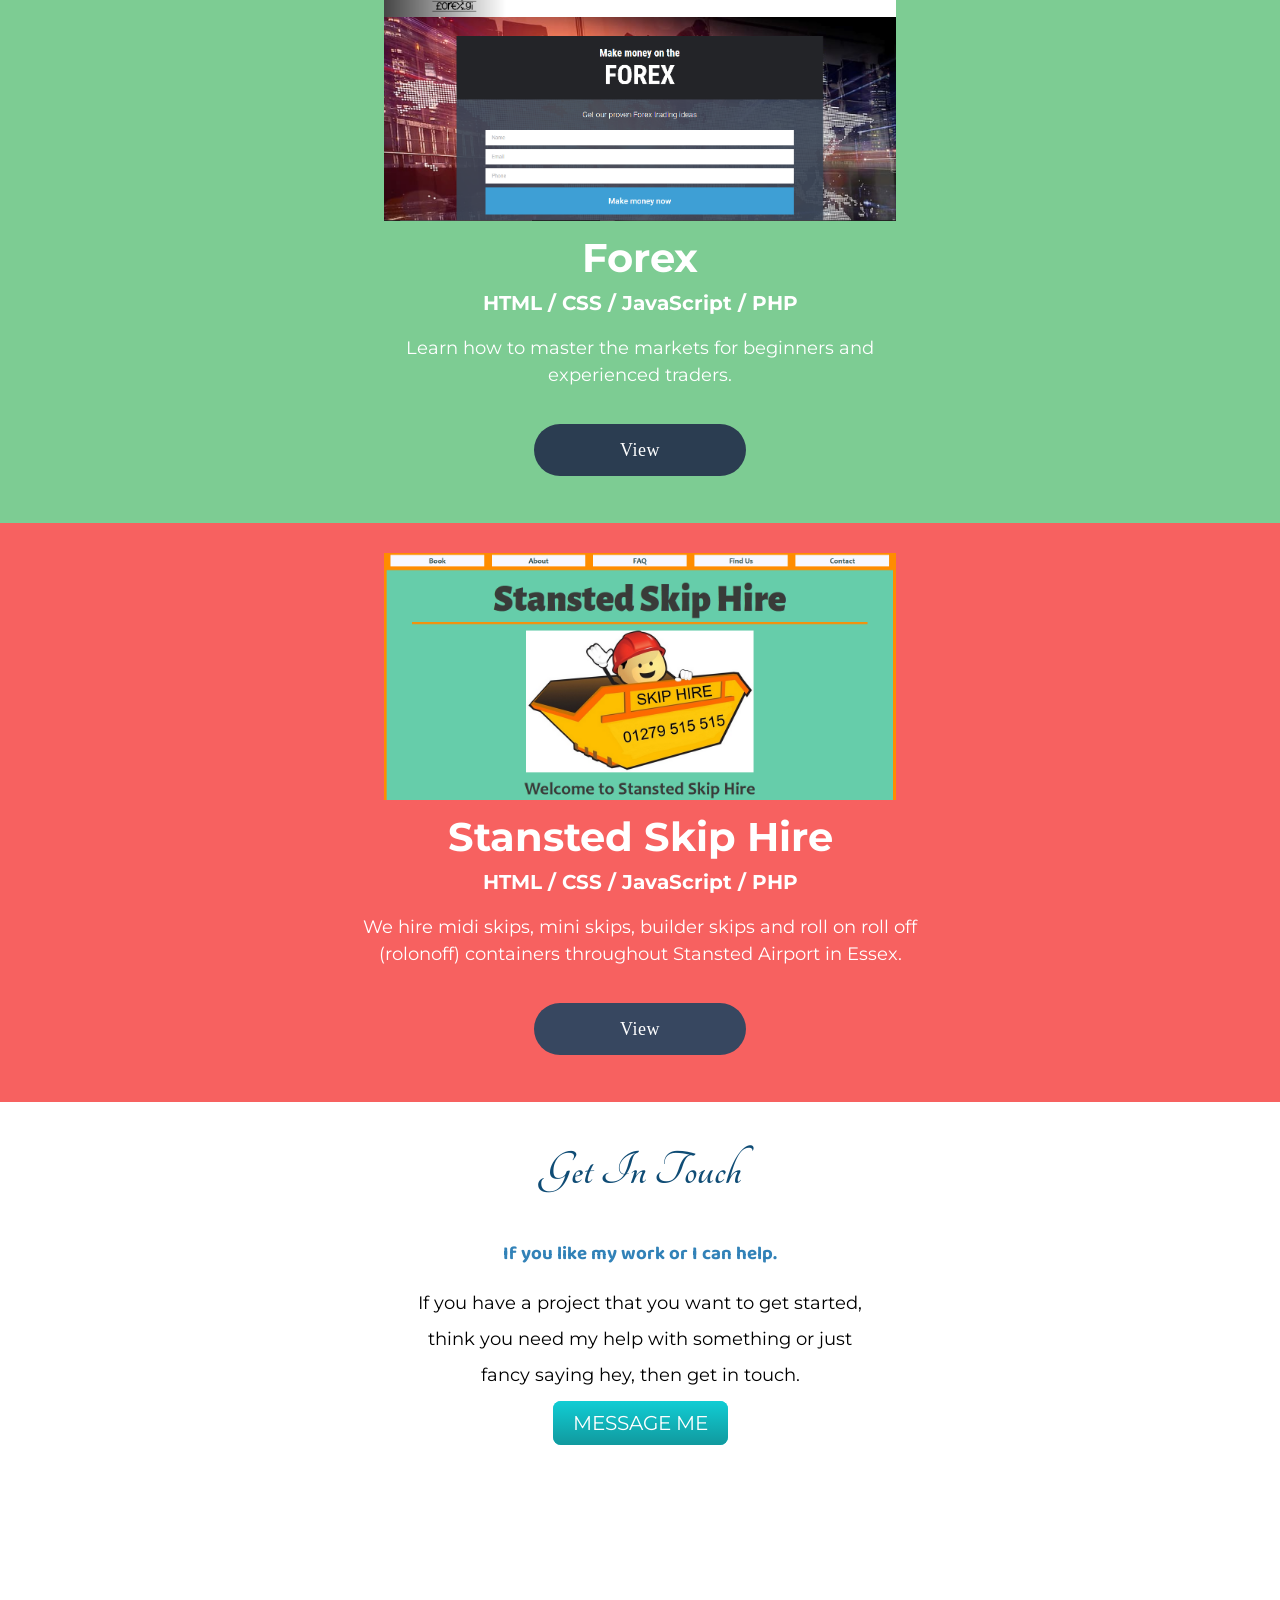
==== commit 51ce2fb9: "updated links" ====
--- a/portfolio.html
+++ b/portfolio.html
@@ -103,13 +103,13 @@
         <div class="link">
             <a class="footer-link" href="index.html">Home</a>
             <a class="footer-link" href="portfolio.html">Portfolio</a>
-            <a class="footer-link" href="https://drive.google.com/file/d/1O6JESWXCIF2w8oDTI8jrohvckq7s5BS3/view?usp=sharing">Resume</a>
+            <a class="footer-link" href="https://drive.google.com/file/d/1oGUR5DWnAn9_CEvhMoTGEtten_CQTB03/view?usp=sharing">Resume</a>
         </div>
         <div class="footer-social-icons">
             <ul>
                 <li><a href="https://www.github.com/prettytoks"><i class="fa fa-github" aria-hidden="true"></i></a></li>
                 <li><a href="https://stackoverflow.com/users/5584033/cindy-ogidi"><i class="fa fa-stack-overflow" aria-hidden="true"></i></a></li>
-                <li><a href="https://www.linkedin.com/in/cindy-ogidi-5b65b1109"><i class="fa fa-linkedin" aria-hidden="true"></i></a></li>
+                <li><a href="https://www.linkedin.com/in/cindy-ogidi"><i class="fa fa-linkedin" aria-hidden="true"></i></a></li>
                 <li><a href="https://www.instagram.com/prettytoks"><i class="fa fa-instagram" aria-hidden="true"></i></a></li>
             </ul>
         </div>
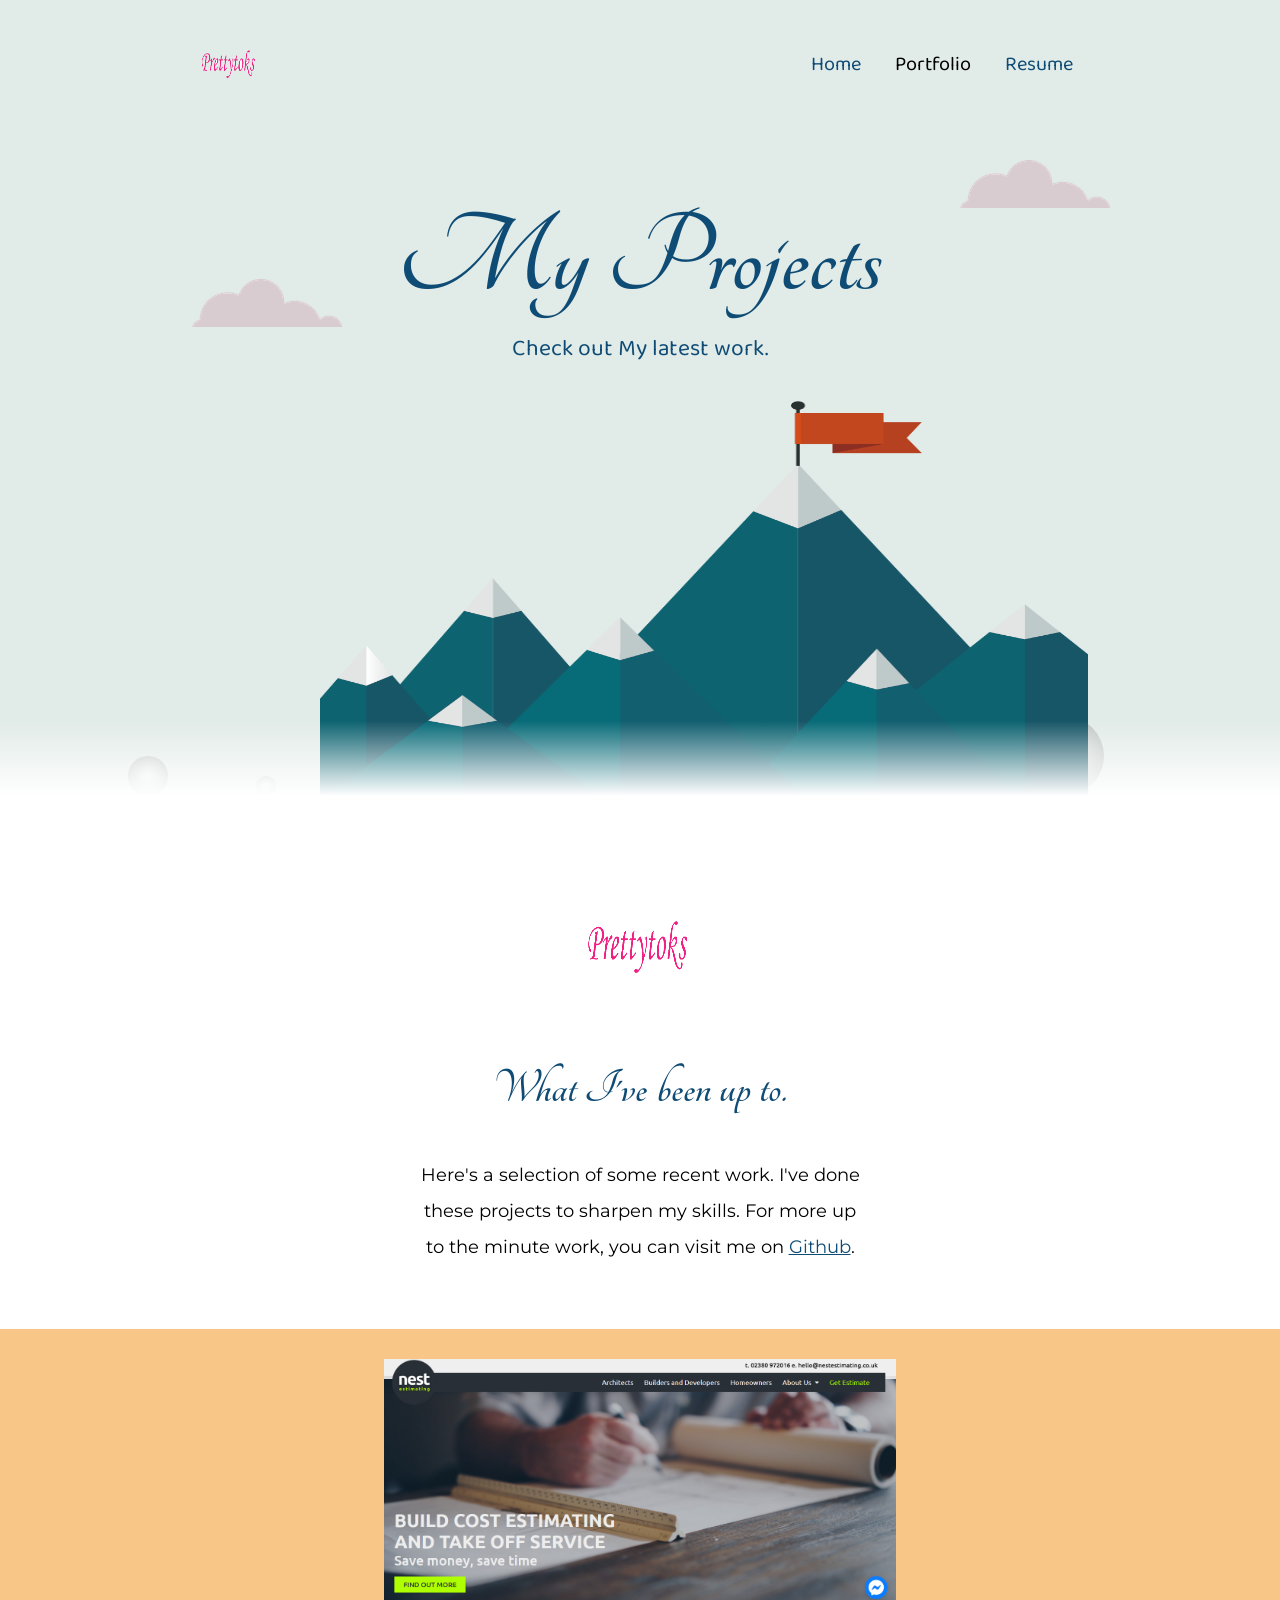
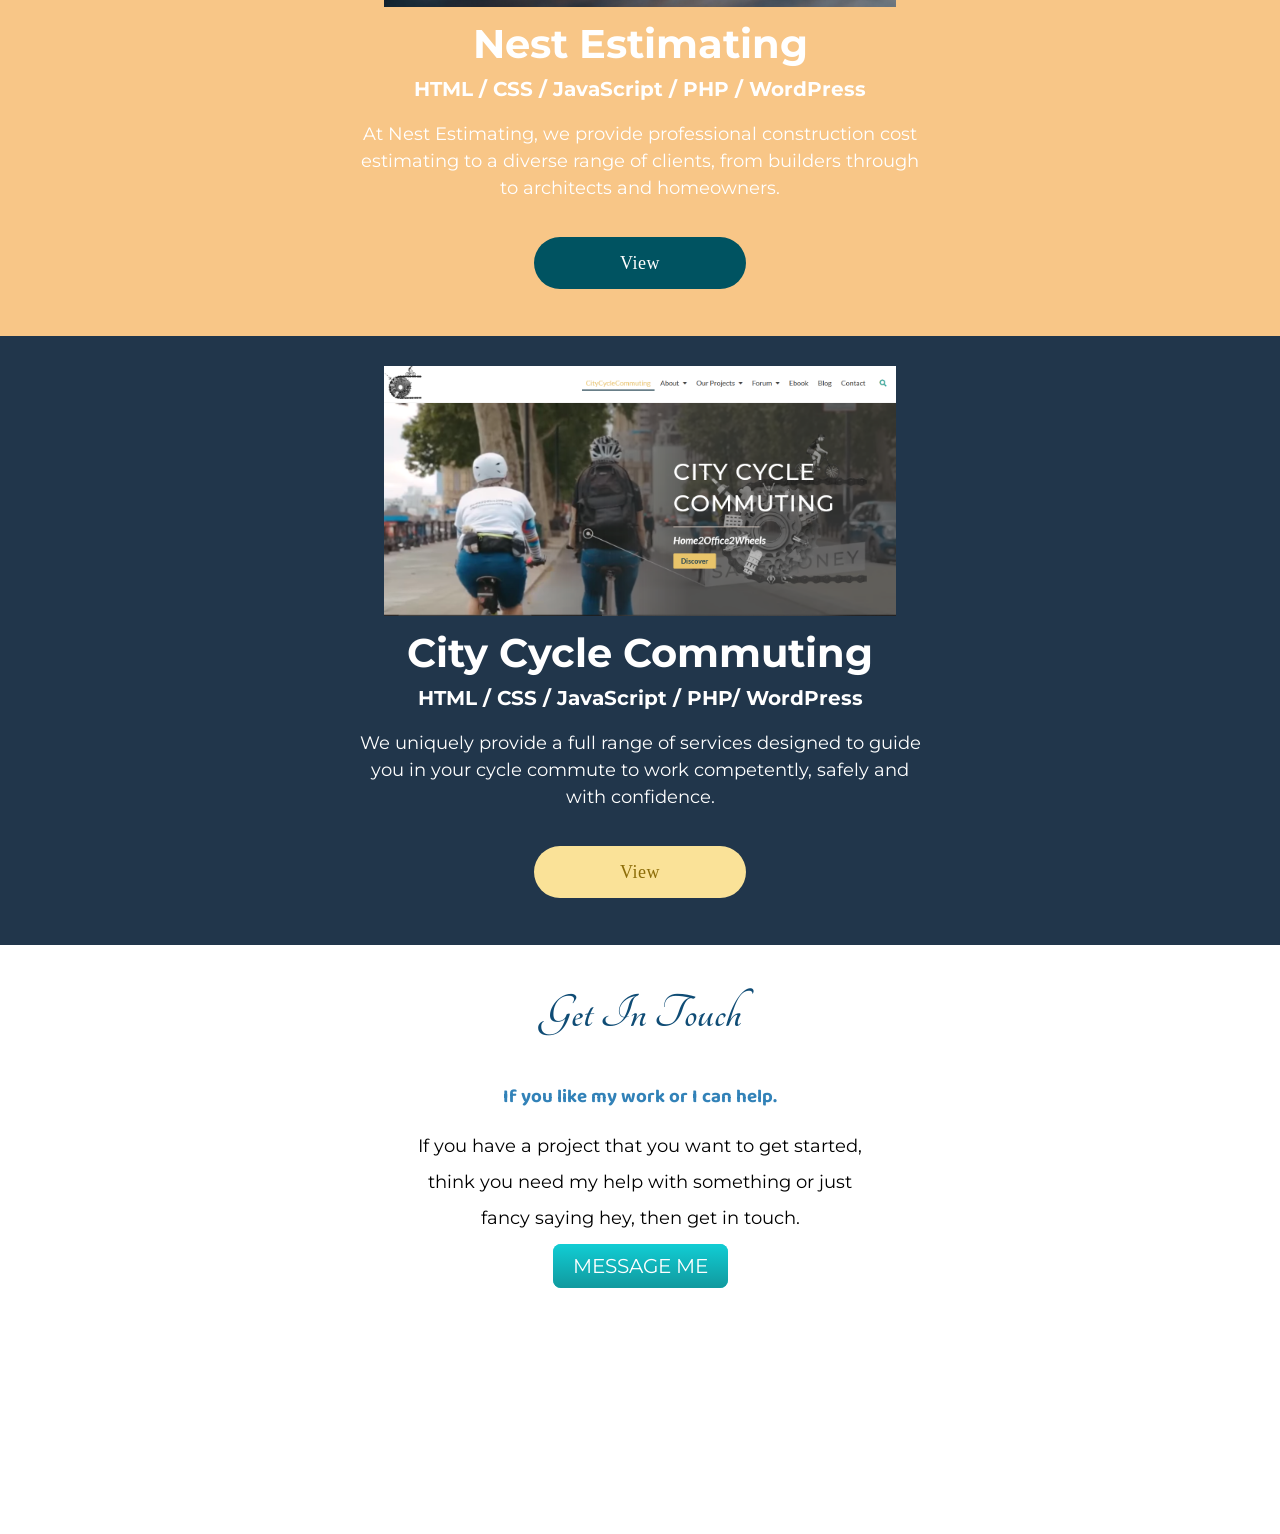
==== commit 970da397: "portfolio and date clean up" ====
--- a/portfolio.html
+++ b/portfolio.html
@@ -6,7 +6,7 @@
     <link rel="stylesheet" type="text/css" href="style.css">
     <link rel="stylesheet" type="text/css" href="https://maxcdn.bootstrapcdn.com/font-awesome/4.7.0/css/font-awesome.min.css">
     <link href="https://fonts.googleapis.com/css?family=Montserrat|Baloo+Chettan+2|Tangerine&display=swap" rel="stylesheet">
-    <link rel="icon" href="img/logo.png">
+    <link rel="icon" href="img/tk-logo.png">
 </head>
 <body>
     <header>
@@ -15,7 +15,7 @@
             <ul>
                 <li><a href="index.html">Home</a></li>
                 <li><a class="active" href="portfolio.html">Portfolio</a></li>
-                <li><a href="https://drive.google.com/file/d/1O6JESWXCIF2w8oDTI8jrohvckq7s5BS3/view?usp=sharing">Resume</a></li>
+                <li><a href="https://drive.google.com/file/d/1HLOjRk_qxY9S1kb9Uqm1CSEHrEU8ZaMf/view?usp=sharing" target="_blank">Resume</a></li>
             </ul>
         </nav>
     </header>
@@ -46,6 +46,7 @@
             <h2>What I've been up to.</h2>
             <p class="p2">Here's a selection of some recent work. I've done these projects to sharpen my skills. For more up to the minute work, you can visit me on <a class="projectslink" href="https://github.com/prettytoks">Github</a>.</p>
         </div>
+        <!--
         <div class="project1">
             <div class="content">
                 <img class="project_img" src="img/project1.png">
@@ -55,13 +56,14 @@
                 <a class="mainbtn" href="http://e1muk.co.uk/">View</a>
             </div>
         </div>
+    -->
         <div class="project2">
             <div class="content">
                 <img class="project_img" src="img/project2.png">
                 <h2 class="head">Nest Estimating</h2>
                 <h3 class="head3">HTML / CSS / JavaScript / PHP / WordPress</h3>
                 <p class="p3">At Nest Estimating, we provide professional construction cost estimating to a diverse range of clients, from builders through to architects and homeowners.</p>
-                <a class="mainbtn btn2" href="https://www.nestestimating.co.uk/">View</a>
+                <a class="mainbtn btn2" href="https://www.nestestimating.co.uk/" target="_blank">View</a>
             </div>
         </div>
         <div class="project3">
@@ -70,9 +72,10 @@
                 <h2 class="head">City Cycle Commuting</h2>
                 <h3 class="head3">HTML / CSS / JavaScript / PHP/ WordPress</h3>
                 <p class="p3">We uniquely provide a full range of services designed to guide you in your cycle commute to work competently, safely and with confidence.</p>
-                <a class="mainbtn btn3" href="https://citycyclecommuting.co.uk">View</a>
+                <a class="mainbtn btn3" href="https://citycyclecommuting.co.uk" target="_blank">View</a>
             </div>
         </div>
+        <!--
         <div class="project4">
             <div class="content">
                 <img class="project_img" src="img/project4.png">
@@ -91,11 +94,12 @@
                 <a class="mainbtn btn5" href="http://skiphirestansted.com/">View</a>
             </div>
         </div>
+        -->
         <div id="contact" class="contact-me">
             <h2>Get In Touch</h2>
             <h3>If you like my work or I can help.</h3>
             <p class="p2">If you have a project that you want to get started, think you need my help with something or just fancy saying hey, then get in touch.</p>
-            <a class="btn" href="mailto:prettytoks@gmail.com">MESSAGE ME</a>
+            <a class="btn" href="mailto:cindy.ogidi@gmail.com">MESSAGE ME</a>
         </div>
     </div>
     <footer id="f">
@@ -103,17 +107,21 @@
         <div class="link">
             <a class="footer-link" href="index.html">Home</a>
             <a class="footer-link" href="portfolio.html">Portfolio</a>
-            <a class="footer-link" href="https://drive.google.com/file/d/1oGUR5DWnAn9_CEvhMoTGEtten_CQTB03/view?usp=sharing">Resume</a>
+            <a class="footer-link" href="https://drive.google.com/file/d/1HLOjRk_qxY9S1kb9Uqm1CSEHrEU8ZaMf/view?usp=sharing" target="_blank">Resume</a>
         </div>
         <div class="footer-social-icons">
             <ul>
-                <li><a href="https://www.github.com/prettytoks"><i class="fa fa-github" aria-hidden="true"></i></a></li>
+                <li><a href="https://www.github.com/prettytoks" target="_blank"><i class="fa fa-github" aria-hidden="true"></i></a></li>
+                <!--
                 <li><a href="https://stackoverflow.com/users/5584033/cindy-ogidi"><i class="fa fa-stack-overflow" aria-hidden="true"></i></a></li>
-                <li><a href="https://www.linkedin.com/in/cindy-ogidi"><i class="fa fa-linkedin" aria-hidden="true"></i></a></li>
+                -->
+                <li><a href="https://www.linkedin.com/in/cindy-ogidi" target="_blank"><i class="fa fa-linkedin" aria-hidden="true"></i></a></li>
+                <!--
                 <li><a href="https://www.instagram.com/prettytoks"><i class="fa fa-instagram" aria-hidden="true"></i></a></li>
+                -->
             </ul>
         </div>
-        <p class="copyright">© 2021 <a href="http://prettytoks.tk" class="f-link">Prettytoks.</a> All rights reserved.</p>
+        <p class="copyright">© 2024 <a href="https://cindyogidi.onrender.com" target="_blank" class="f-link">Prettytoks.</a> All rights reserved.</p>
     </footer>
     <script type="text/javascript" src="main.js"></script>
 </body>
